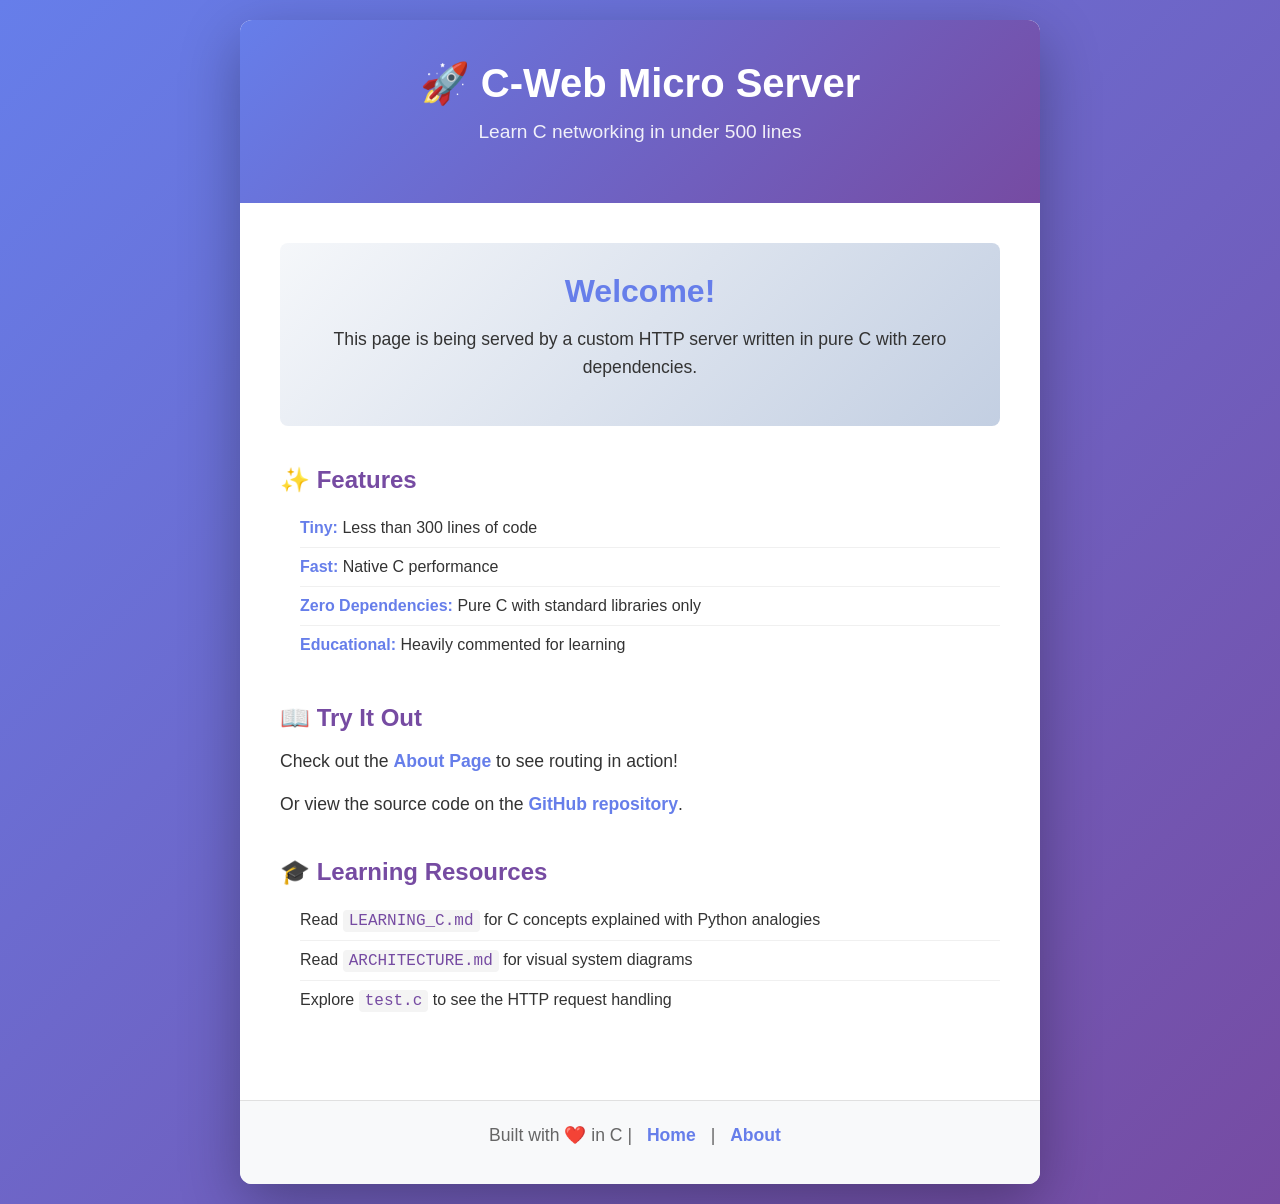
==== public/index.html @ 4265ad26 "feat: Implement static file serving for the C-web server, including initial public web assets and pr" ====
<!DOCTYPE html>
<html lang="en">
<head>
    <meta charset="UTF-8">
    <meta name="viewport" content="width=device-width, initial-scale=1.0">
    <title>C-Web Micro Server</title>
    <link rel="stylesheet" href="style.css">
</head>
<body>
    <div class="container">
        <header>
            <h1>🚀 C-Web Micro Server</h1>
            <p class="tagline">Learn C networking in under 500 lines</p>
        </header>
        
        <main>
            <section class="hero">
                <h2>Welcome!</h2>
                <p>This page is being served by a custom HTTP server written in pure C with zero dependencies.</p>
            </section>
            
            <section class="features">
                <h3>✨ Features</h3>
                <ul>
                    <li><strong>Tiny:</strong> Less than 300 lines of code</li>
                    <li><strong>Fast:</strong> Native C performance</li>
                    <li><strong>Zero Dependencies:</strong> Pure C with standard libraries only</li>
                    <li><strong>Educational:</strong> Heavily commented for learning</li>
                </ul>
            </section>
            
            <section class="demo">
                <h3>📖 Try It Out</h3>
                <p>Check out the <a href="about.html">About Page</a> to see routing in action!</p>
                <p>Or view the source code on the <a href="https://github.com" target="_blank">GitHub repository</a>.</p>
            </section>
            
            <section class="learning">
                <h3>🎓 Learning Resources</h3>
                <ul>
                    <li>Read <code>LEARNING_C.md</code> for C concepts explained with Python analogies</li>
                    <li>Read <code>ARCHITECTURE.md</code> for visual system diagrams</li>
                    <li>Explore <code>test.c</code> to see the HTTP request handling</li>
                </ul>
            </section>
        </main>
        
        <footer>
            <p>Built with ❤️ in C | <a href="/">Home</a> | <a href="about.html">About</a></p>
        </footer>
    </div>
</body>
</html>
---- public/style.css ----
* {
    margin: 0;
    padding: 0;
    box-sizing: border-box;
}

body {
    font-family: 'Segoe UI', Tahoma, Geneva, Verdana, sans-serif;
    background: linear-gradient(135deg, #667eea 0%, #764ba2 100%);
    min-height: 100vh;
    padding: 20px;
    color: #333;
}

.container {
    max-width: 800px;
    margin: 0 auto;
    background: white;
    border-radius: 12px;
    box-shadow: 0 20px 60px rgba(0, 0, 0, 0.3);
    overflow: hidden;
}

header {
    background: linear-gradient(135deg, #667eea 0%, #764ba2 100%);
    color: white;
    padding: 40px;
    text-align: center;
}

header h1 {
    font-size: 2.5em;
    margin-bottom: 10px;
}

.tagline {
    font-size: 1.2em;
    opacity: 0.9;
}

main {
    padding: 40px;
}

section {
    margin-bottom: 40px;
}

h2 {
    color: #667eea;
    font-size: 2em;
    margin-bottom: 15px;
}

h3 {
    color: #764ba2;
    font-size: 1.5em;
    margin-bottom: 15px;
}

p {
    line-height: 1.6;
    margin-bottom: 15px;
    font-size: 1.1em;
}

ul {
    list-style: none;
    padding-left: 20px;
}

ul li {
    padding: 10px 0;
    border-bottom: 1px solid #f0f0f0;
}

ul li:last-child {
    border-bottom: none;
}

a {
    color: #667eea;
    text-decoration: none;
    font-weight: 600;
    transition: color 0.3s ease;
}

a:hover {
    color: #764ba2;
}

code {
    background: #f4f4f4;
    padding: 2px 6px;
    border-radius: 4px;
    font-family: 'Courier New', monospace;
    color: #764ba2;
}

.hero {
    background: linear-gradient(135deg, #f5f7fa 0%, #c3cfe2 100%);
    padding: 30px;
    border-radius: 8px;
    text-align: center;
}

.features ul li strong {
    color: #667eea;
}

footer {
    background: #f8f9fa;
    padding: 20px;
    text-align: center;
    color: #666;
    border-top: 1px solid #e0e0e0;
}

footer a {
    margin: 0 10px;
}
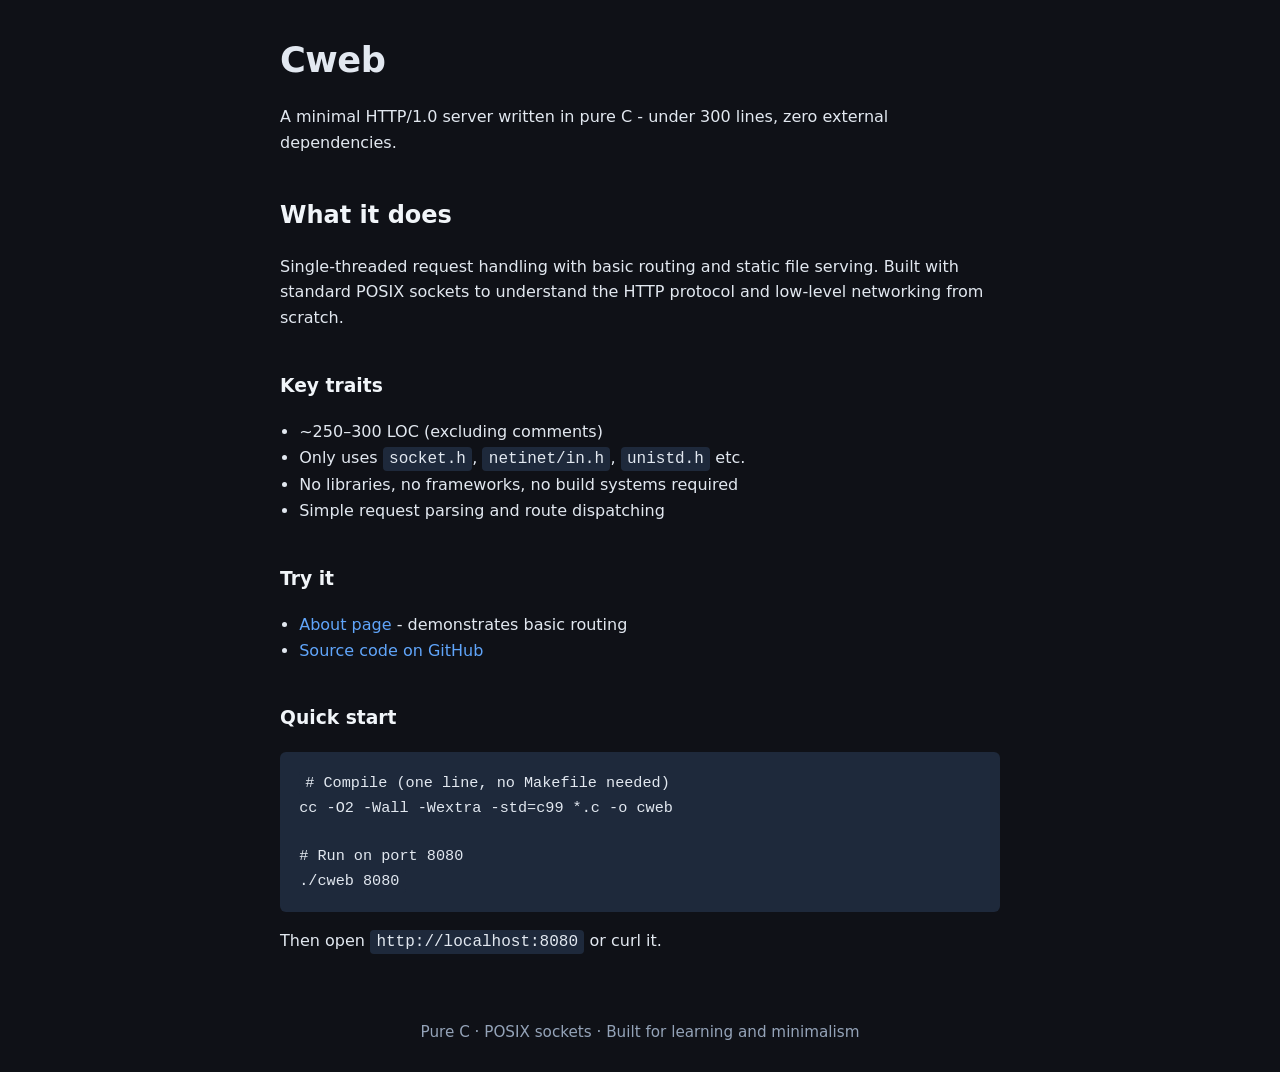
==== commit 7097577c: "feat: Update server implementation and enhance public HTML files for better user experience" ====
--- a/public/index.html
+++ b/public/index.html
@@ -3,51 +3,100 @@
 <head>
     <meta charset="UTF-8">
     <meta name="viewport" content="width=device-width, initial-scale=1.0">
-    <title>C-Web Micro Server</title>
-    <link rel="stylesheet" href="style.css">
+    <title>Cweb — Micro HTTP Server in C</title>
+    <style>
+        :root {
+            --bg: #0f1117;
+            --text: #e2e8f0;
+            --accent: #60a5fa;
+            --muted: #94a3b8;
+        }
+        body {
+            background: var(--bg);
+            color: var(--text);
+            font-family: system-ui, -apple-system, sans-serif;
+            line-height: 1.6;
+            max-width: 720px;
+            margin: 0 auto;
+            padding: 2rem 1.5rem;
+        }
+        h1 {
+            font-size: 2.2rem;
+            margin: 0 0 0.5rem;
+            font-weight: 700;
+            letter-spacing: -0.5px;
+        }
+        h2, h3 {
+            color: #f1f5f9;
+            margin-top: 2.5rem;
+        }
+        a {
+            color: var(--accent);
+            text-decoration: none;
+            font-weight: 500;
+        }
+        a:hover {
+            text-decoration: underline;
+        }
+        ul {
+            padding-left: 1.2rem;
+            margin: 1rem 0;
+        }
+        code {
+            background: #1e293b;
+            padding: 0.2em 0.4em;
+            border-radius: 4px;
+            font-family: ui-monospace, SFMono-Regular, Consolas, monospace;
+        }
+        pre {
+            background: #1e293b;
+            padding: 1.2rem;
+            border-radius: 6px;
+            overflow-x: auto;
+            font-size: 0.95rem;
+        }
+        footer {
+            margin-top: 4rem;
+            color: var(--muted);
+            font-size: 0.95rem;
+            text-align: center;
+        }
+    </style>
 </head>
 <body>
-    <div class="container">
-        <header>
-            <h1>🚀 C-Web Micro Server</h1>
-            <p class="tagline">Learn C networking in under 500 lines</p>
-        </header>
-        
-        <main>
-            <section class="hero">
-                <h2>Welcome!</h2>
-                <p>This page is being served by a custom HTTP server written in pure C with zero dependencies.</p>
-            </section>
-            
-            <section class="features">
-                <h3>✨ Features</h3>
-                <ul>
-                    <li><strong>Tiny:</strong> Less than 300 lines of code</li>
-                    <li><strong>Fast:</strong> Native C performance</li>
-                    <li><strong>Zero Dependencies:</strong> Pure C with standard libraries only</li>
-                    <li><strong>Educational:</strong> Heavily commented for learning</li>
-                </ul>
-            </section>
-            
-            <section class="demo">
-                <h3>📖 Try It Out</h3>
-                <p>Check out the <a href="about.html">About Page</a> to see routing in action!</p>
-                <p>Or view the source code on the <a href="https://github.com" target="_blank">GitHub repository</a>.</p>
-            </section>
-            
-            <section class="learning">
-                <h3>🎓 Learning Resources</h3>
-                <ul>
-                    <li>Read <code>LEARNING_C.md</code> for C concepts explained with Python analogies</li>
-                    <li>Read <code>ARCHITECTURE.md</code> for visual system diagrams</li>
-                    <li>Explore <code>test.c</code> to see the HTTP request handling</li>
-                </ul>
-            </section>
-        </main>
-        
-        <footer>
-            <p>Built with ❤️ in C | <a href="/">Home</a> | <a href="about.html">About</a></p>
-        </footer>
-    </div>
+
+    <h1>Cweb</h1>
+    <p>A minimal HTTP/1.0 server written in pure C - under 300 lines, zero external dependencies.</p>
+
+    <h2>What it does</h2>
+    <p>Single-threaded request handling with basic routing and static file serving. Built with standard POSIX sockets to understand the HTTP protocol and low-level networking from scratch.</p>
+
+    <h3>Key traits</h3>
+    <ul>
+        <li>~250–300 LOC (excluding comments)</li>
+        <li>Only uses <code>socket.h</code>, <code>netinet/in.h</code>, <code>unistd.h</code> etc.</li>
+        <li>No libraries, no frameworks, no build systems required</li>
+        <li>Simple request parsing and route dispatching</li>
+    </ul>
+
+    <h3>Try it</h3>
+    <ul>
+        <li><a href="about.html">About page</a> - demonstrates basic routing</li>
+        <li><a href="https://github.com/yourusername/cweb" target="_blank">Source code on GitHub</a></li>
+    </ul>
+
+    <h3>Quick start</h3>
+    <pre><code># Compile (one line, no Makefile needed)
+cc -O2 -Wall -Wextra -std=c99 *.c -o cweb
+
+# Run on port 8080
+./cweb 8080</code></pre>
+
+    <p>Then open <code>http://localhost:8080</code> or curl it.</p>
+
+    <footer>
+        Pure C · POSIX sockets · Built for learning and minimalism
+    </footer>
+
 </body>
-</html>
+</html>
